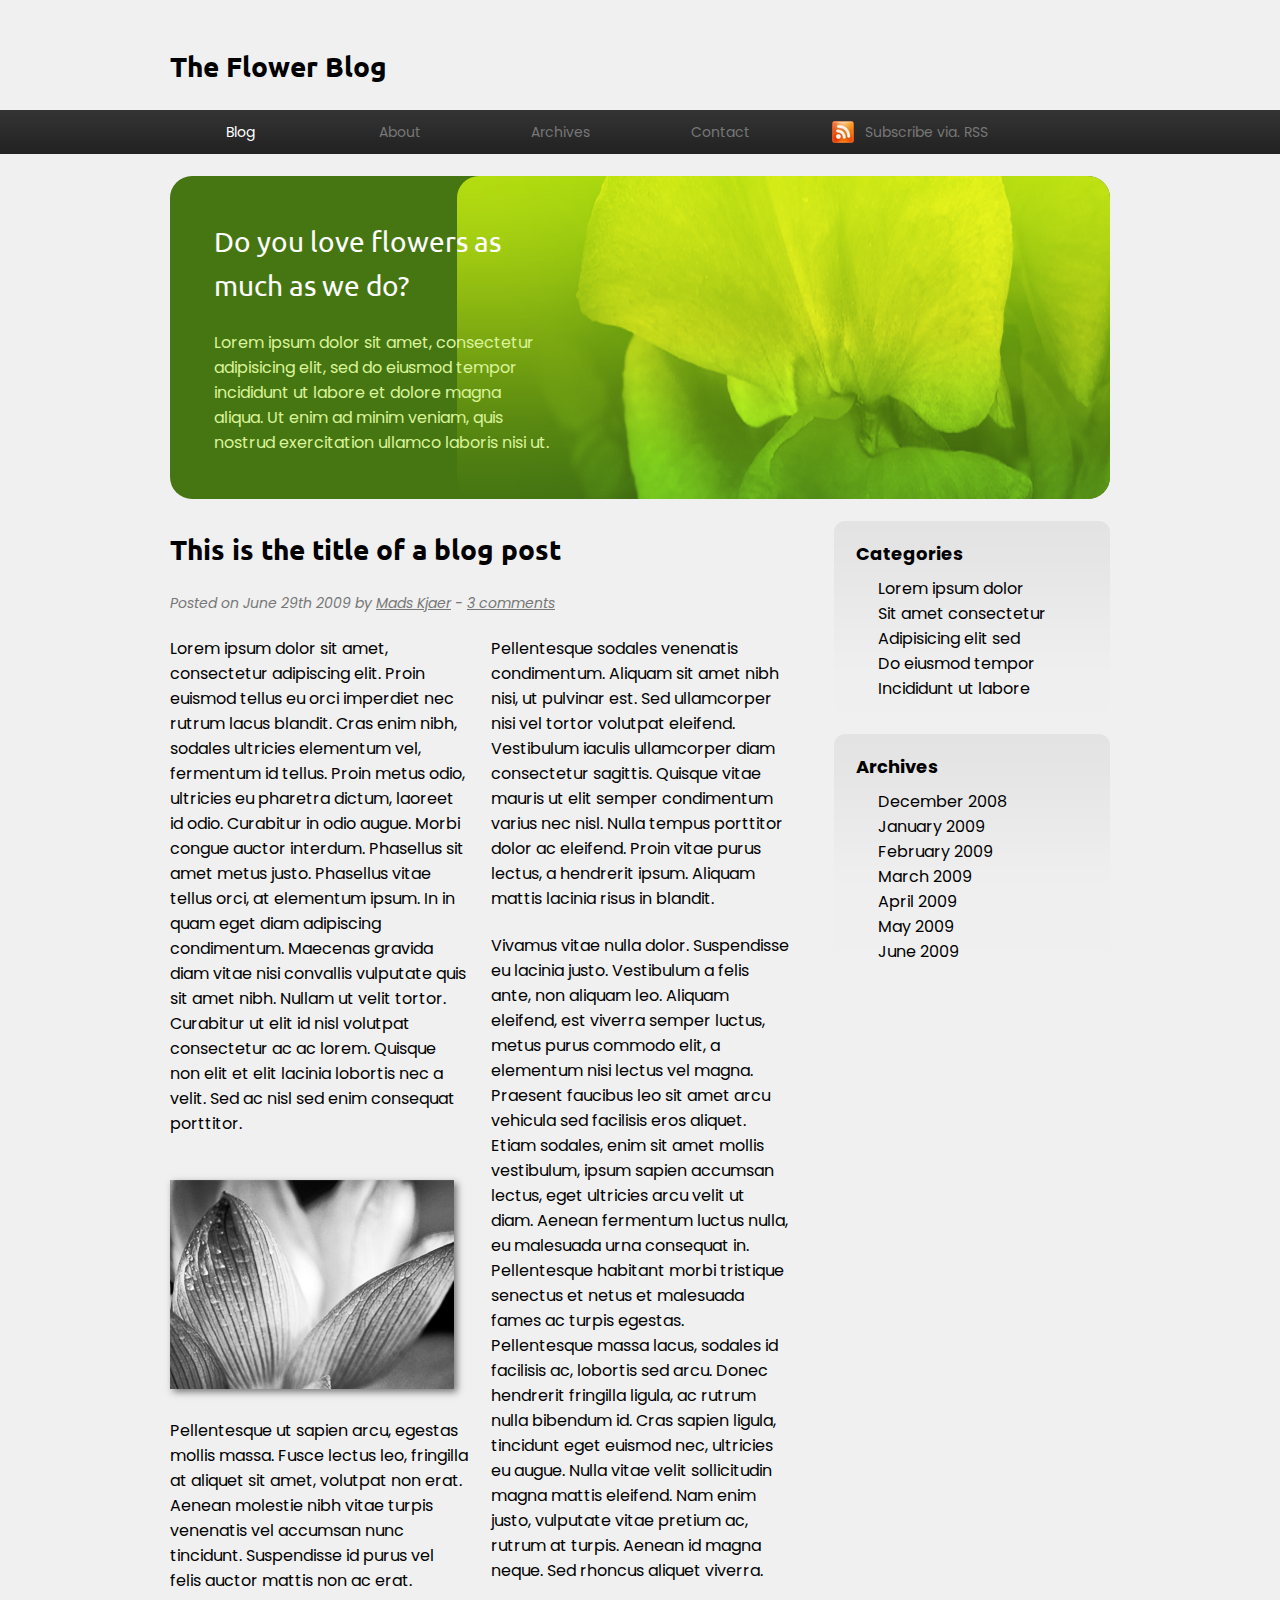
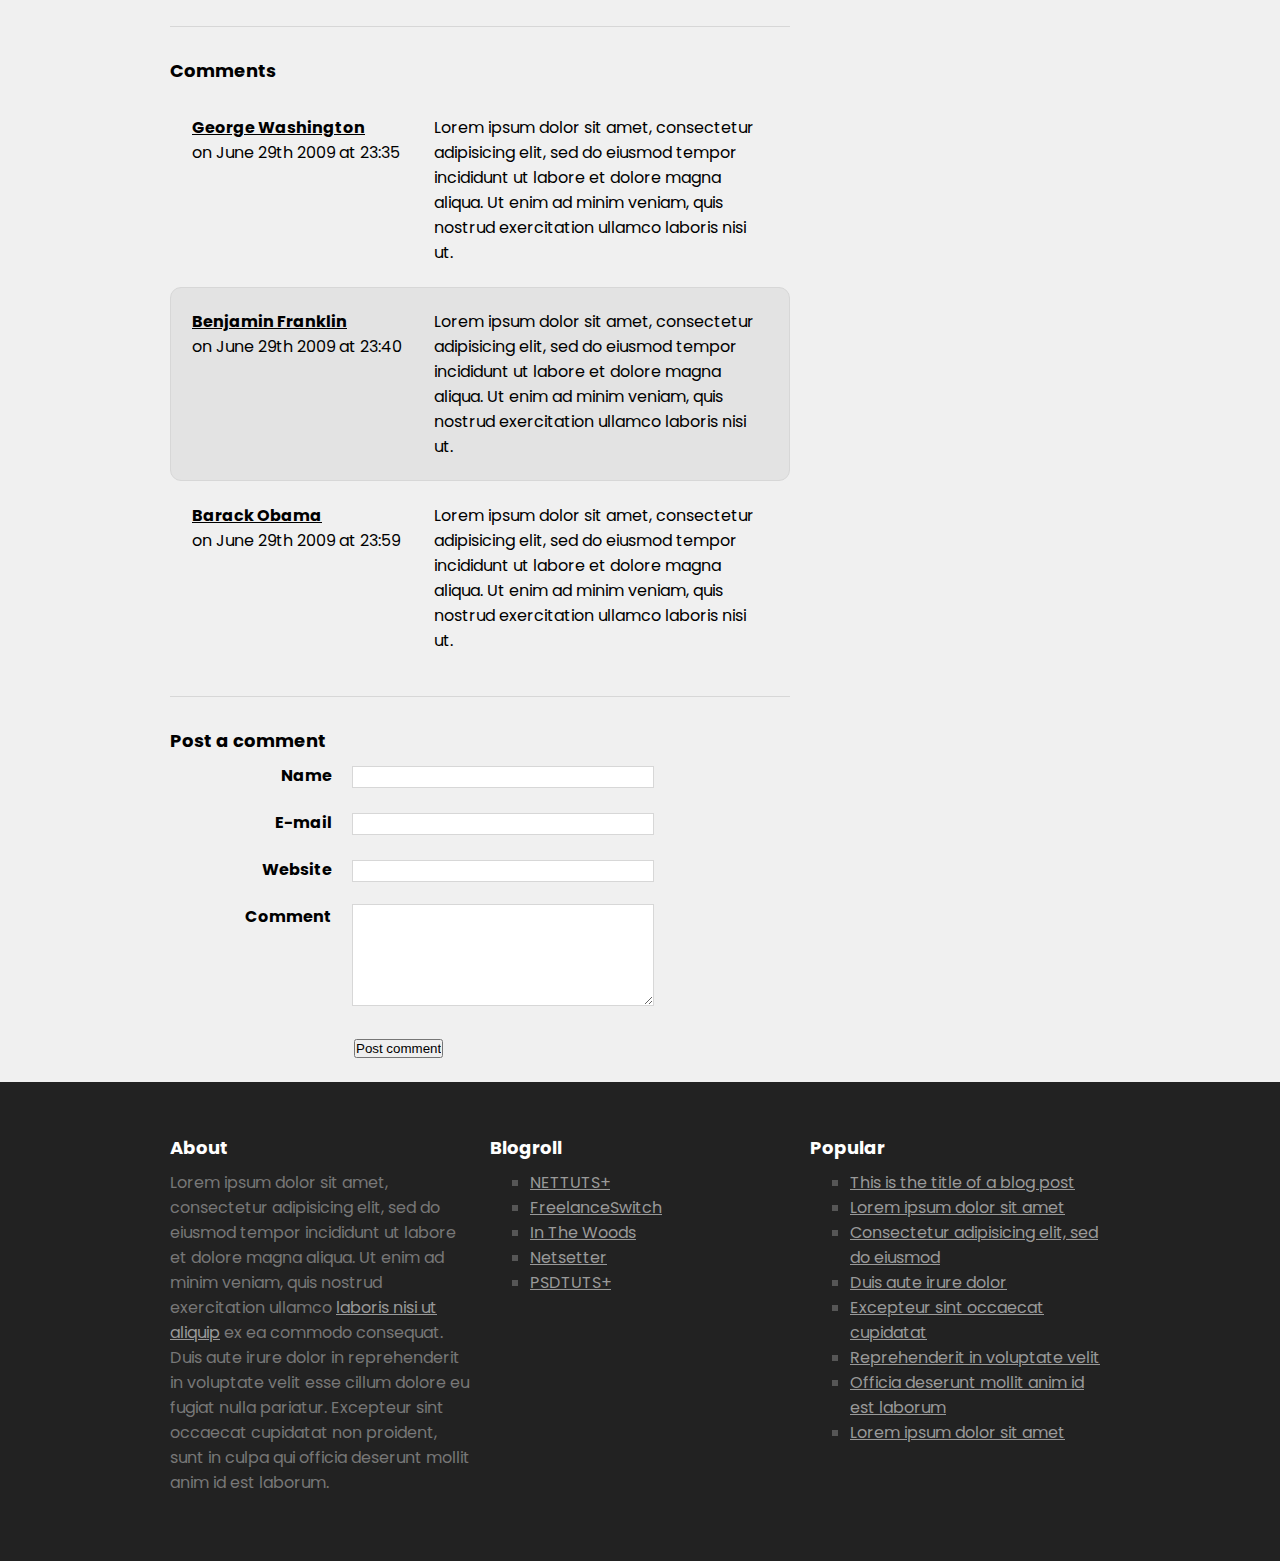
==== index.html @ 4fa7c6bb "Add files via upload" ====
<!doctype html>
<html lang="en">
<head>
	<title>The Flower Blog</title>
    <link rel="stylesheet" href="style.css" type="text/css" media="screen" />
</head>
<body>
	<header>
		<h1>The Flower Blog</h1>
	</header>
	<nav>
        <ul>
            <li class="selected"><a href="#">Blog</a></li>
            <li><a href="#">About</a></li>
            <li><a href="#">Archives</a></li>
            <li><a href="#">Contact</a></li>
            <li class="subscribe"><a href="#">Subscribe via. RSS</a></li>
        </ul>
	</nav>
        <section id="intro">
            <header>
                <h2>Do you love flowers as much as we do?</h2>
            </header>
            <p>Lorem ipsum dolor sit amet, consectetur adipisicing elit, sed do eiusmod tempor incididunt ut labore et dolore magna aliqua. Ut enim ad minim veniam, quis nostrud exercitation ullamco laboris nisi ut.</p>
            <img src="images/intro_flower.png" alt="Flower" />       
	</section>
	<div id="content">
		<div id="mainContent">
			<section>
				<article class="blogPost">
					<header>
						<h2>This is the title of a blog post</h2>
						<p>Posted on <time datetime="2009-06-29T23:31+01:00">June 29th 2009</time> by <a href="#">Mads Kjaer</a> - <a href="#comments">3 comments</a></p>
					</header>
					<div>
						<p>Lorem ipsum dolor sit amet, consectetur adipiscing elit. Proin euismod tellus eu orci imperdiet nec rutrum lacus blandit. Cras enim nibh, sodales ultricies elementum vel, fermentum id tellus. Proin metus odio, ultricies eu pharetra dictum, laoreet id odio. Curabitur in odio augue. Morbi congue auctor interdum. Phasellus sit amet metus justo. Phasellus vitae tellus orci, at elementum ipsum. In in quam eget diam adipiscing condimentum. Maecenas gravida diam vitae nisi convallis vulputate quis sit amet nibh. Nullam ut velit tortor. Curabitur ut elit id nisl volutpat consectetur ac ac lorem. Quisque non elit et elit lacinia lobortis nec a velit. Sed ac nisl sed enim consequat porttitor.</p>
					
						<img src="images/flower.png" alt="Flower" />

						<p>Pellentesque ut sapien arcu, egestas mollis massa. Fusce lectus leo, fringilla at aliquet sit amet, volutpat non erat. Aenean molestie nibh vitae turpis venenatis vel accumsan nunc tincidunt. Suspendisse id purus vel felis auctor mattis non ac erat. Pellentesque sodales venenatis condimentum. Aliquam sit amet nibh nisi, ut pulvinar est. Sed ullamcorper nisi vel tortor volutpat eleifend. Vestibulum iaculis ullamcorper diam consectetur sagittis. Quisque vitae mauris ut elit semper condimentum varius nec nisl. Nulla tempus porttitor dolor ac eleifend. Proin vitae purus lectus, a hendrerit ipsum. Aliquam mattis lacinia risus in blandit.</p>

						<p>Vivamus vitae nulla dolor. Suspendisse eu lacinia justo. Vestibulum a felis ante, non aliquam leo. Aliquam eleifend, est viverra semper luctus, metus purus commodo elit, a elementum nisi lectus vel magna. Praesent faucibus leo sit amet arcu vehicula sed facilisis eros aliquet. Etiam sodales, enim sit amet mollis vestibulum, ipsum sapien accumsan lectus, eget ultricies arcu velit ut diam. Aenean fermentum luctus nulla, eu malesuada urna consequat in. Pellentesque habitant morbi tristique senectus et netus et malesuada fames ac turpis egestas. Pellentesque massa lacus, sodales id facilisis ac, lobortis sed arcu. Donec hendrerit fringilla ligula, ac rutrum nulla bibendum id. Cras sapien ligula, tincidunt eget euismod nec, ultricies eu augue. Nulla vitae velit sollicitudin magna mattis eleifend. Nam enim justo, vulputate vitae pretium ac, rutrum at turpis. Aenean id magna neque. Sed rhoncus aliquet viverra.</p></div>
				</article>
			</section>
			<section id="comments">
				<h3>Comments</h3>
				<article>
					<header>
						<a href="#">George Washington</a> on <time datetime="2009-06-29T23:35:20+01:00">June 29th 2009 at 23:35</time>
					</header>
					<p>Lorem ipsum dolor sit amet, consectetur adipisicing elit, sed do eiusmod tempor incididunt ut labore et dolore magna aliqua. Ut enim ad minim veniam, quis nostrud exercitation ullamco laboris nisi ut.</p>
				</article>
				<article>
					<header>
						<a href="#">Benjamin Franklin</a> on <time datetime="2009-06-29T23:40:09+01:00">June 29th 2009 at 23:40</time>
					</header>
					<p>Lorem ipsum dolor sit amet, consectetur adipisicing elit, sed do eiusmod tempor incididunt ut labore et dolore magna aliqua. Ut enim ad minim veniam, quis nostrud exercitation ullamco laboris nisi ut.</p>
				</article>
				<article>
					<header>
						<a href="#">Barack Obama</a> on <time datetime="2009-06-29T23:59:00+01:00">June 29th 2009 at 23:59</time>
					</header>
					<p>Lorem ipsum dolor sit amet, consectetur adipisicing elit, sed do eiusmod tempor incididunt ut labore et dolore magna aliqua. Ut enim ad minim veniam, quis nostrud exercitation ullamco laboris nisi ut.</p>
				</article>
			</section>
			<form action="#" method="post">
				<h3>Post a comment</h3>
				<p>
					<label for="name">Name</label>
					<input name="name" id="name" type="text" required />
				</p>
				<p>
					<label for="email">E-mail</label>
					<input name="email" id="email" type="email" required />
				</p>
				<p>
					<label for="website">Website</label>
					<input name="website" id="website" type="url" />
				</p>
				<p>
					<label for="comment">Comment</label>
					<textarea name="comment" id="comment" required></textarea>
				</p>
				<p><input type="submit" value="Post comment" /></p>
			</form>
		</div>
	<aside>
		<section>
			<header>
				<h3>Categories</h3>
			</header>
			<ul>
				<li><a href="#">Lorem ipsum dolor</a></li>
				<li><a href="#">Sit amet consectetur</a></li>
				<li><a href="#">Adipisicing elit sed</a></li>
				<li><a href="#">Do eiusmod tempor</a></li>
				<li><a href="#">Incididunt ut labore</a></li>
			</ul>
		</section>
		<section>
			<header>
				<h3>Archives</h3>
			</header>
			<ul>
				<li><a href="#">December 2008</a></li>
				<li><a href="#">January 2009</a></li>
				<li><a href="#">February 2009</a></li>
				<li><a href="#">March 2009</a></li>
				<li><a href="#">April 2009</a></li>
				<li><a href="#">May 2009</a></li>
				<li><a href="#">June 2009</a></li>
			</ul>
		</section>
	</aside>
</div>
	<footer>
		<div>
			<section id="about">
				<header>
					<h3>About</h3>
				</header>
				<p>Lorem ipsum dolor sit amet, consectetur adipisicing elit, sed do eiusmod tempor incididunt ut labore et dolore magna aliqua. Ut enim ad minim veniam, quis nostrud exercitation ullamco <a href="#">laboris nisi ut aliquip</a> ex ea commodo consequat. Duis aute irure dolor in reprehenderit in voluptate velit esse cillum dolore eu fugiat nulla pariatur. Excepteur sint occaecat cupidatat non proident, sunt in culpa qui officia deserunt mollit anim id est laborum.</p>
			</section>
			<section id="blogroll">
				<header>
					<h3>Blogroll</h3>
				</header>
				<ul>
					<li><a href="#">NETTUTS+</a></li>
					<li><a href="#">FreelanceSwitch</a></li>
					<li><a href="#">In The Woods</a></li>
					<li><a href="#">Netsetter</a></li>
					<li><a href="#">PSDTUTS+</a></li>
				</ul>
			</section>
			<section id="popular">
				<header>
					<h3>Popular</h3>
				</header>
				<ul>
					<li><a href="#">This is the title of a blog post</a></li>
					<li><a href="#">Lorem ipsum dolor sit amet</a></li>
					<li><a href="#">Consectetur adipisicing elit, sed do eiusmod</a></li>
					<li><a href="#">Duis aute irure dolor</a></li>
					<li><a href="#">Excepteur sint occaecat cupidatat</a></li>
					<li><a href="#">Reprehenderit in voluptate velit</a></li>
					<li><a href="#">Officia deserunt mollit anim id est laborum</a></li>
					<li><a href="#">Lorem ipsum dolor sit amet</a></li>
				</ul>
			</section>
		</div>
	</footer>

</body>
</html>
---- style.css ----
/* Makeshift CSS Reset */
@import url('https://fonts.googleapis.com/css2?family=Poppins:wght@300&family=Ubuntu:ital,wght@1,500&display=swap');
* {
	margin: 0;
	padding: 0;
}

/* Tell the browser to render HTML 5 elements as block */
header, footer, aside, nav, article {
	display: block;
}

body {
	font-family: 'Poppins', sans-serif;
	margin: 0 auto;
	padding: 22px 0;
	width: 940px;
	background: #f0f0f0;
}

h1, h2 {
	font-size: 28px;
	line-height: 44px;
	padding: 22px 0;
	font-family: 'Ubuntu', sans-serif;
}

h3 {
	font-size: 18px;
	line-height: 22px;
	padding: 11px 0;
}

p {
	padding-bottom: 22px;
}

nav {
	position: absolute;
	left: 0;
	width: 100%;
	background: url("images/nav_background.png");
}

nav ul {
	margin: 0 auto;
	width: 940px;
	list-style: none;
}

nav ul li {
	float: left;
}

	nav ul li a {
		display: block;
		margin-right: 20px;
		width: 140px;
		font-size: 14px;
		line-height: 44px;
		text-align: center;
		text-decoration: none;
		color: #777;
	}

		nav ul li a:hover {
			color: #fff;
		}

		nav ul li.selected a {
			color: #fff;
		}

		nav ul li.subscribe a {
			margin-left: 22px;
			padding-left: 33px;
			text-align: left;
			background: url("images/rss.png") left center no-repeat;
		}

		#intro {
			position: relative;
			margin-top: 66px;
			padding: 44px;
			background: #467612 url("images/intro_background.png") repeat-x;
			
			/* Background-size not implemented yet */
			-webkit-background-size: 100%;
			-o-background-size: 100%;
			-khtml-background-size: 100%;
		
			
			/* Border-radius not implemented yet */
			-moz-border-radius: 22px;
			-webkit-border-radius: 22px;
		}
		
		#intro h2, #intro p {
			position: relative;
			z-index: 9999;
			width: 336px;
		}
		
		#intro h2 {
			padding: 0 0 22px 0;
			font-weight: normal;
			color: #fff;
		}
		
		#intro p {
			padding: 0;
			color: #d9f499;
		}
		
		#intro img {
			position: absolute;
			top: 0;
			right: 0;
			width: 653px;
			height: 100%;
		
			/* Border-radius not implemented yet */
			-moz-border-radius: 22px;
			-webkit-border-radius: 22px;
		}



#content {
	display: table;
}

#mainContent {
	display: table-cell;
	width: 620px;
	padding-right: 22px;
}
aside {
	display: table-cell;
	width: 300px;
	background: url("images/sidebar_background.png") top left;
}



.blogPost header p, .blogPost header p a {
	font-size: 14px;
	font-style: italic;
	color: #777;
}

	.blogPost header p a:hover {
		text-decoration: none;
		color: #000;
	}

.blogPost div {
/* Column-count not implemented yet */
-moz-column-count: 2;
-webkit-column-count: 2;

/* Column-gap not implemented yet */
-moz-column-gap: 22px;
-webkit-column-gap: 22px;
}

.blogPost img {
margin: 22px 0;
-webkit-box-shadow: 3px 3px 7px #777;
}

#comments {
	margin-top: 21px;
	padding-top: 22px;
	border-top: 1px solid #d7d7d7;
}

	#comments article {
		display: table;
		padding: 22px;
	}
	
	#comments article:nth-child(odd) {
		padding: 21px;
		background: #E3E3E3;
		border: 1px solid #d7d7d7;
		-moz-border-radius: 11px;
		-webkit-border-radius: 11px;
	}
	
		#comments article header {
			display: table-cell;
			width: 220px;
			padding-right: 22px;
		}
		
			#comments article header a {
				display: block;
				font-weight: bold;
				color: #000;
			}
			
				#comments article header a:hover {
					text-decoration: none;
				}
		
		#comments article p {
			padding: 0;
		}


		form {
			margin-top: 21px;
			padding-top: 22px;
			border-top: 1px solid #d7d7d7;
		}
		
			form p {
				display: table;
				margin-bottom: 22px;
				padding: 0 22px;
			}
		
				form label {
					display: table-cell;
					width: 140px;
					padding-right: 20px;
					text-align: right;
					font-weight: bold;
					vertical-align: top;
				}
			
				form input[type="text"], form input[type="email"], form input[type="url"] {
					display: table-cell;
					width: 300px;
					height: 20px;
					border: 1px solid #d7d7d7;
				}
				
				form textarea {
					width: 300px;
					height: 100px;
					border: 1px solid #d7d7d7;
				}
				
				form input[type="submit"] {
					margin-left: 162px;
				}
		
aside section {
	margin: 22px 0 0 22px;
	padding: 11px 22px;
	background: url("images/sidebar_section_background.png") repeat-x;
	
	/* Border-radius not implemented yet */
	-moz-border-radius: 11px;
	-webkit-border-radius: 11px;
}

	aside section ul {
		margin: 0 0 0 22px;
		list-style: none;
	}
	
		aside section ul li a {
			display: block;
			text-decoration: none;
			color: #000;
		}
		
			aside section ul li a:hover {
				text-decoration: underline;
			}


footer {
	position: absolute;
	left: 0;
	width: 100%;
	background: #222;
}

	footer div {
		display: table;
		margin: 0 auto;
		padding: 44px 0;
		width: 940px;
		color: #777;
	}
	
		footer div section {
			display: table-cell;
			width: 300px;
		}
		
		footer div #about, footer div #blogroll {
			padding-right: 20px;
		}
		
	footer h3 {
		color: #FFF;
	}
	
	footer a {
		color: #999;
	}
	
		footer a:hover {
			color: #FFF;
			text-decoration: none;
		}
	
	footer ul {
		margin: 0 0 0 40px;
		list-style: square;
		color: #565656;
	}
	
		footer ul li a {
			display: block;
		}
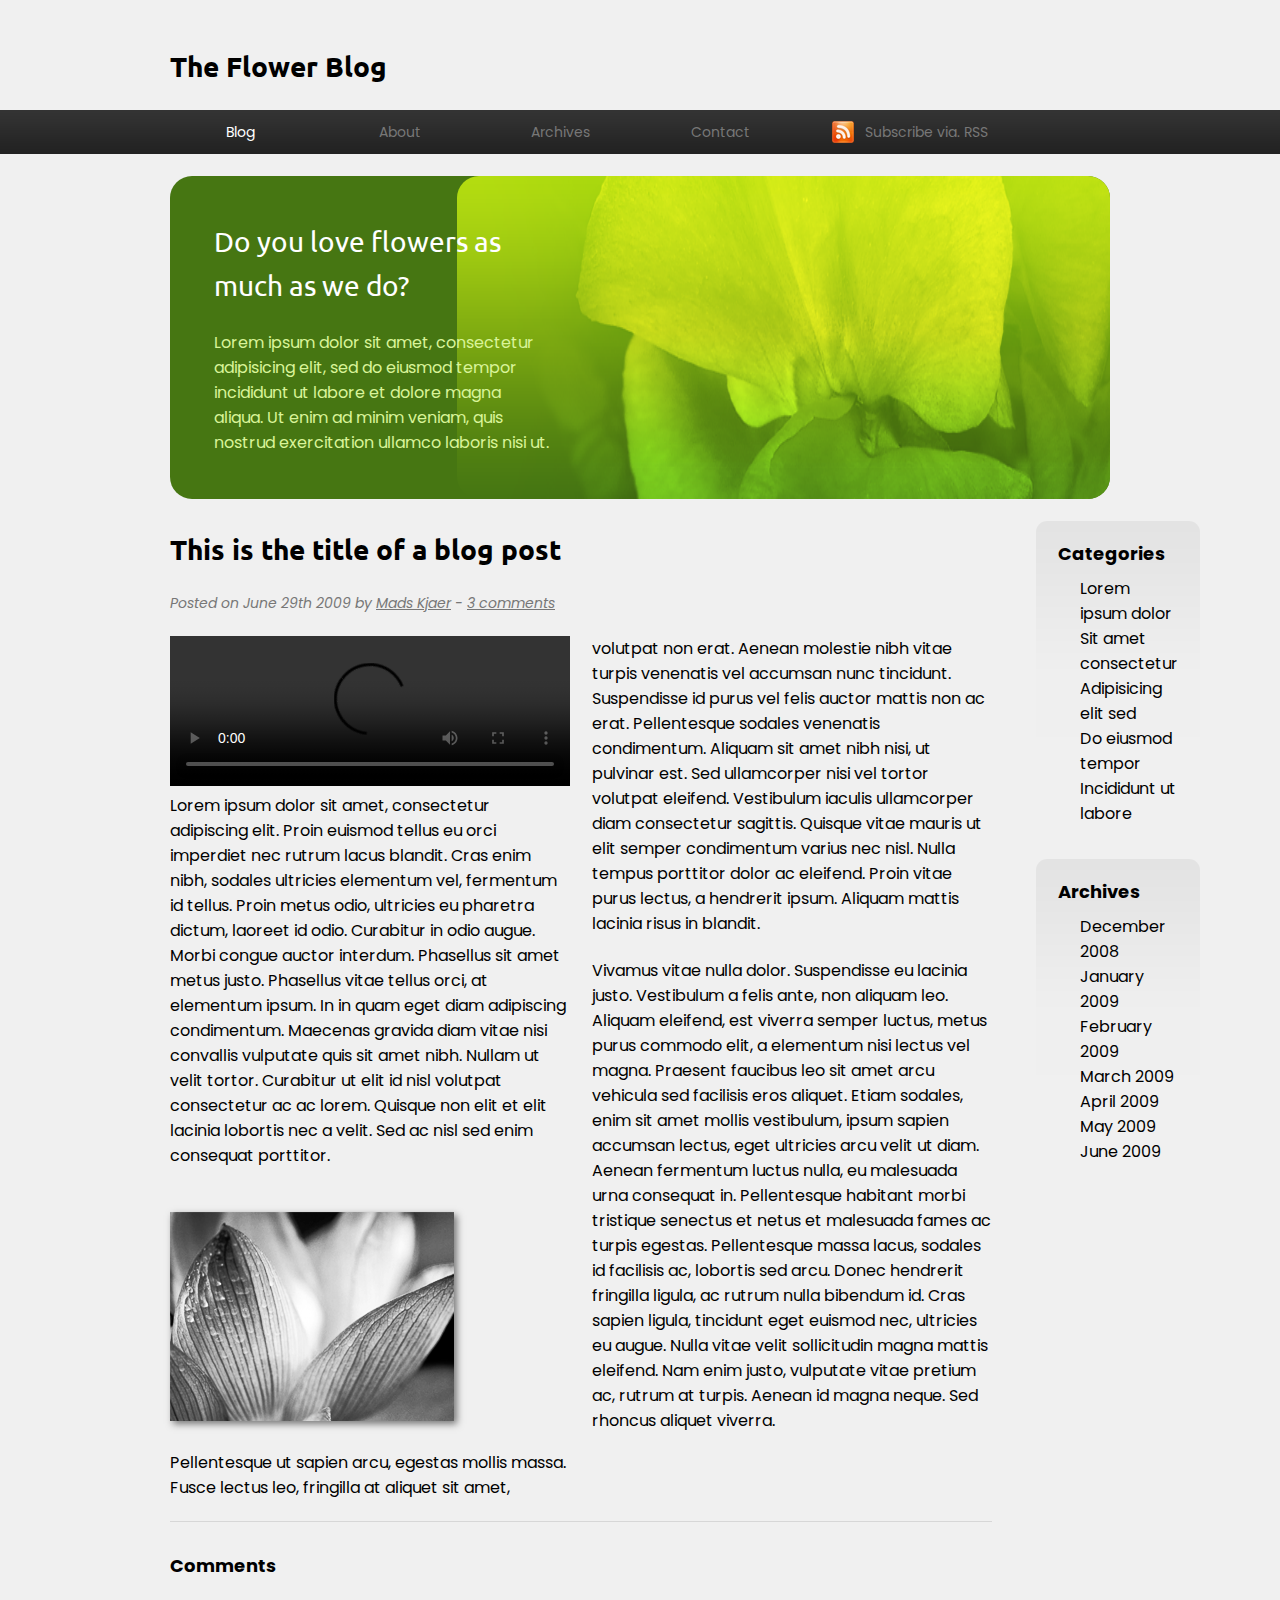
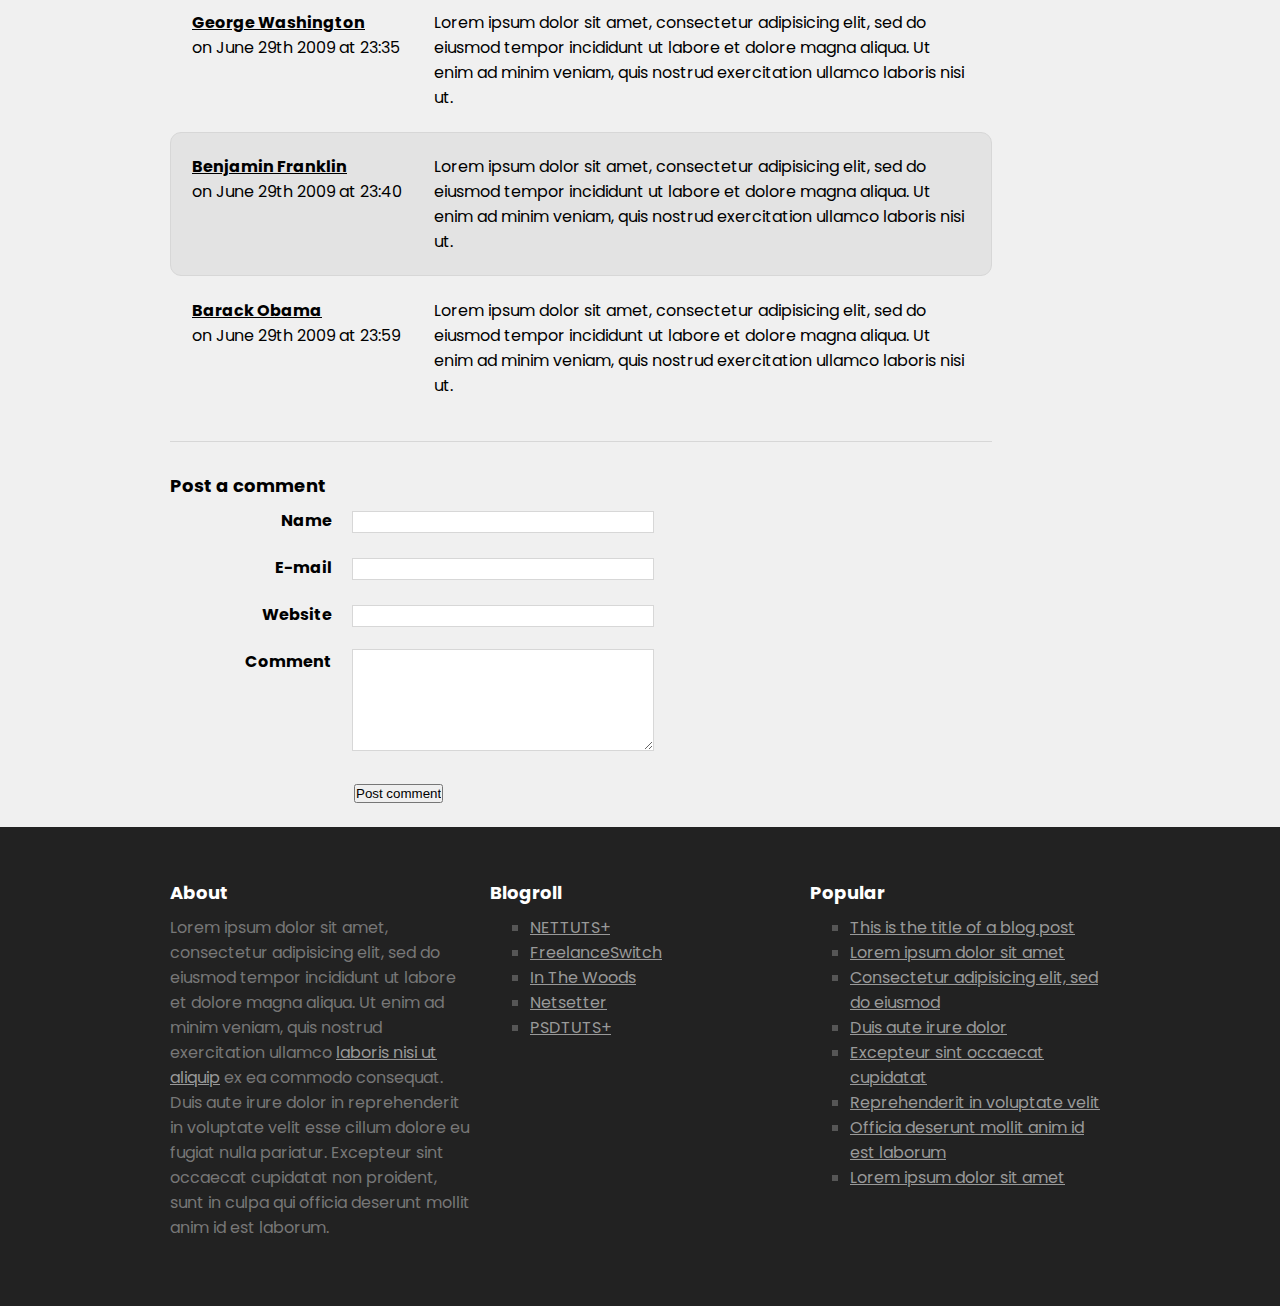
==== commit b03b59dd: "video" ====
--- a/index.html
+++ b/index.html
@@ -33,9 +33,17 @@
 						<p>Posted on <time datetime="2009-06-29T23:31+01:00">June 29th 2009</time> by <a href="#">Mads Kjaer</a> - <a href="#comments">3 comments</a></p>
 					</header>
 					<div>
+
+						<video width="400" controls autoplay loop>
+							<source src="/media/videoFlores.mp4" type="video/mp4">
+							<source src="mov_bbb.ogg" type="video/ogg">
+							Your browser does not support HTML video.
+						</video>
+
 						<p>Lorem ipsum dolor sit amet, consectetur adipiscing elit. Proin euismod tellus eu orci imperdiet nec rutrum lacus blandit. Cras enim nibh, sodales ultricies elementum vel, fermentum id tellus. Proin metus odio, ultricies eu pharetra dictum, laoreet id odio. Curabitur in odio augue. Morbi congue auctor interdum. Phasellus sit amet metus justo. Phasellus vitae tellus orci, at elementum ipsum. In in quam eget diam adipiscing condimentum. Maecenas gravida diam vitae nisi convallis vulputate quis sit amet nibh. Nullam ut velit tortor. Curabitur ut elit id nisl volutpat consectetur ac ac lorem. Quisque non elit et elit lacinia lobortis nec a velit. Sed ac nisl sed enim consequat porttitor.</p>
 					
 						<img src="images/flower.png" alt="Flower" />
+						
 
 						<p>Pellentesque ut sapien arcu, egestas mollis massa. Fusce lectus leo, fringilla at aliquet sit amet, volutpat non erat. Aenean molestie nibh vitae turpis venenatis vel accumsan nunc tincidunt. Suspendisse id purus vel felis auctor mattis non ac erat. Pellentesque sodales venenatis condimentum. Aliquam sit amet nibh nisi, ut pulvinar est. Sed ullamcorper nisi vel tortor volutpat eleifend. Vestibulum iaculis ullamcorper diam consectetur sagittis. Quisque vitae mauris ut elit semper condimentum varius nec nisl. Nulla tempus porttitor dolor ac eleifend. Proin vitae purus lectus, a hendrerit ipsum. Aliquam mattis lacinia risus in blandit.</p>
 
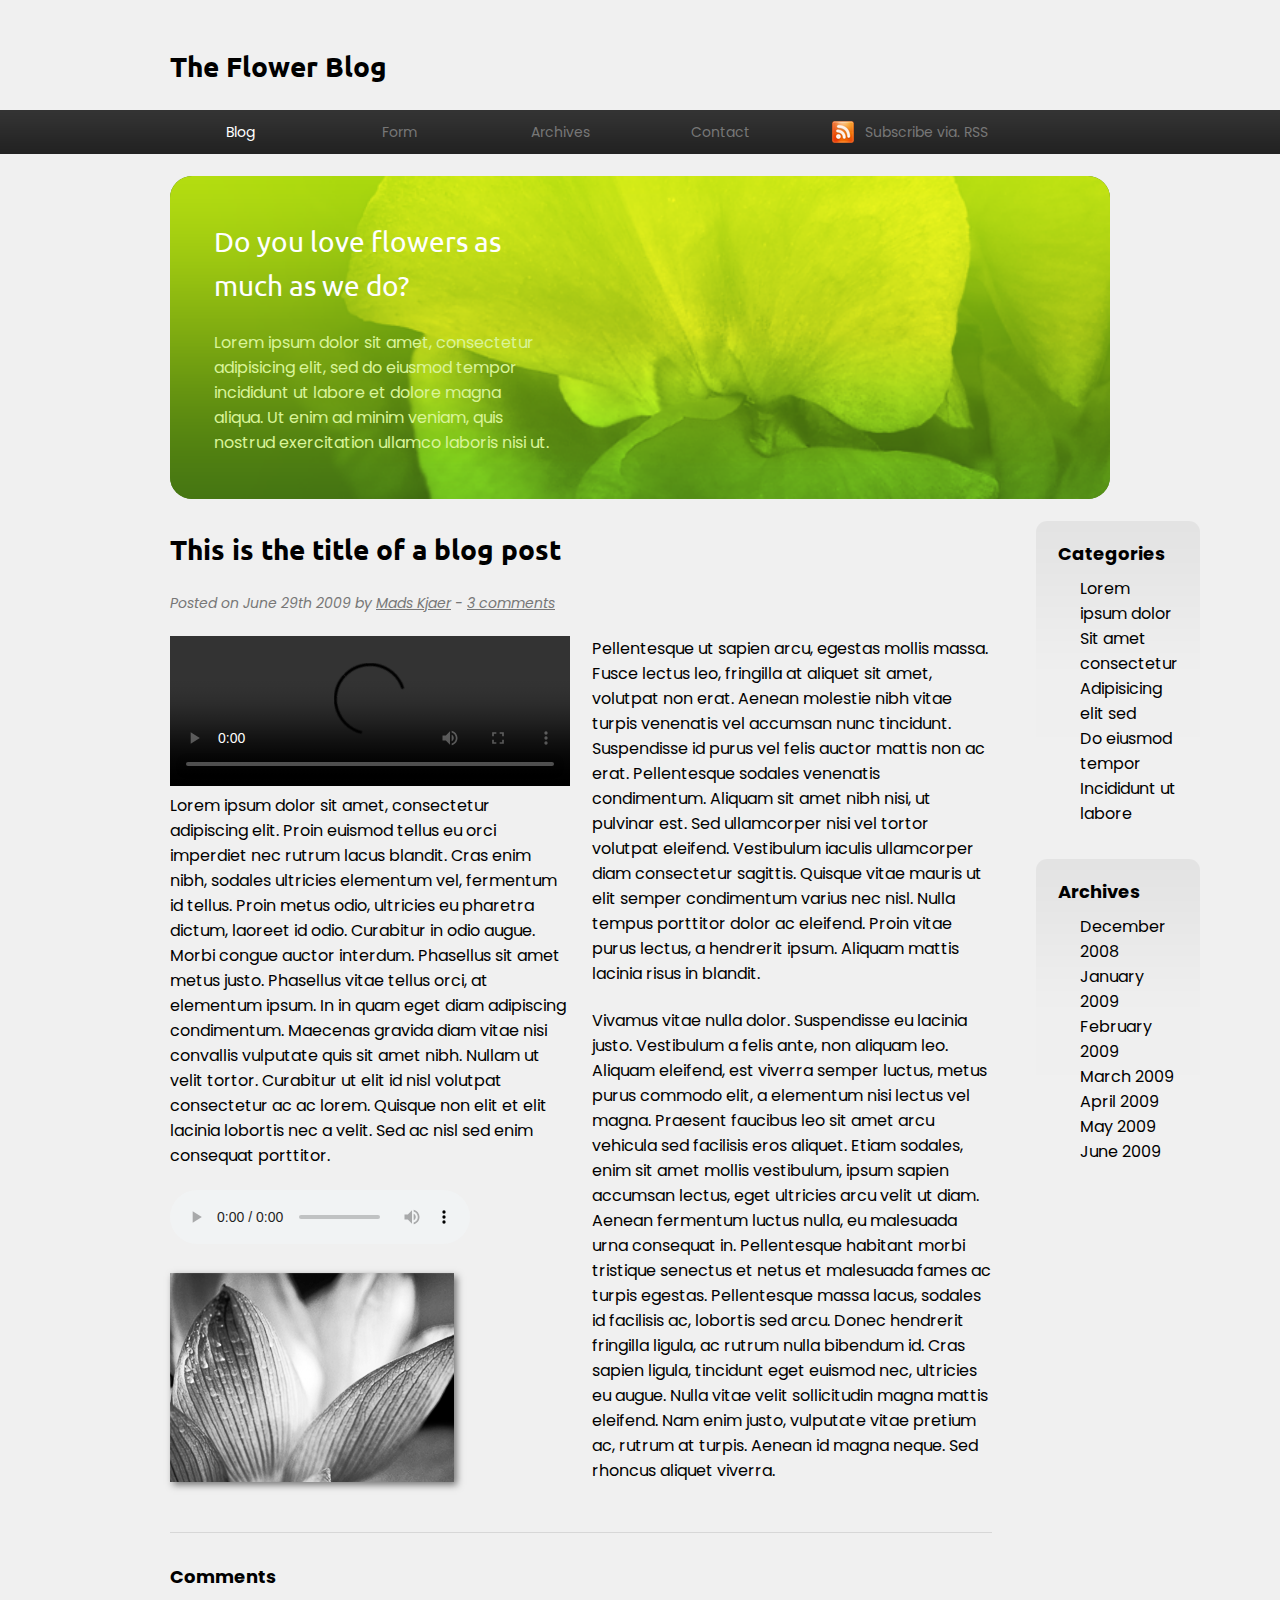
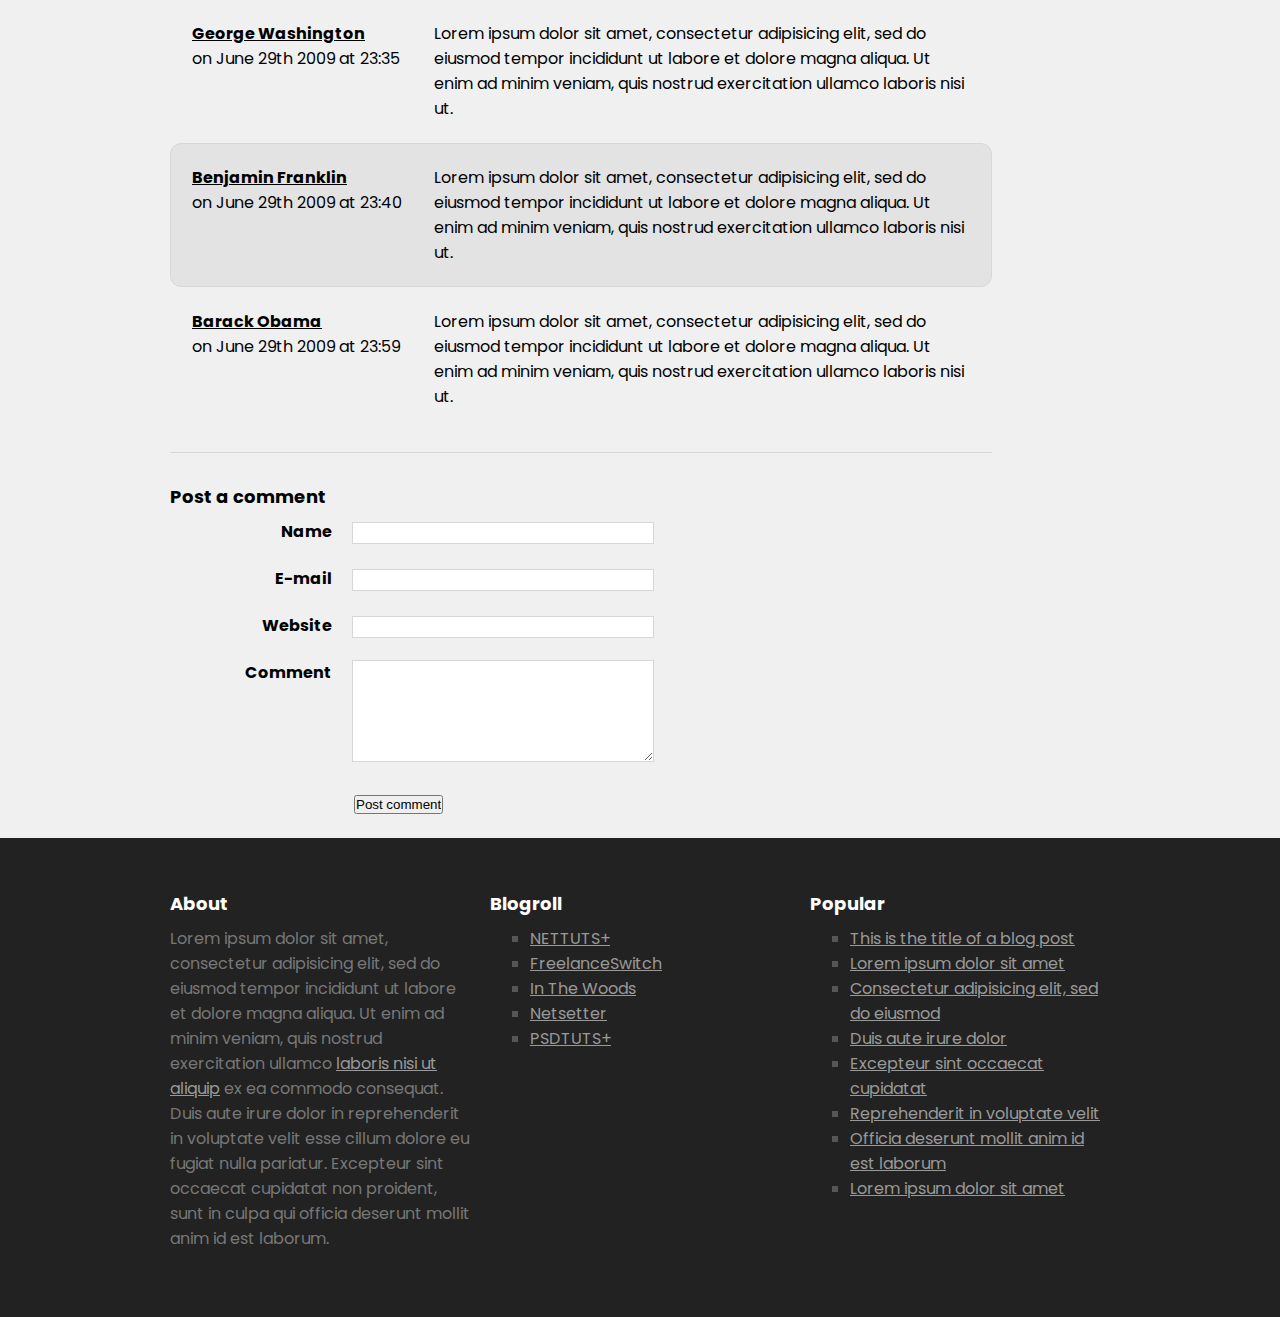
==== commit e699ec82: "añadido audio y trabajando en el foro" ====
--- a/index.html
+++ b/index.html
@@ -1,5 +1,5 @@
 <!doctype html>
-<html lang="en">
+<html lang="es">
 <head>
 	<title>The Flower Blog</title>
     <link rel="stylesheet" href="style.css" type="text/css" media="screen" />
@@ -11,7 +11,7 @@
 	<nav>
         <ul>
             <li class="selected"><a href="#">Blog</a></li>
-            <li><a href="#">About</a></li>
+            <li><a href="form.html">Form</a></li>
             <li><a href="#">Archives</a></li>
             <li><a href="#">Contact</a></li>
             <li class="subscribe"><a href="#">Subscribe via. RSS</a></li>
@@ -39,9 +39,11 @@
 							<source src="mov_bbb.ogg" type="video/ogg">
 							Your browser does not support HTML video.
 						</video>
-
 						<p>Lorem ipsum dolor sit amet, consectetur adipiscing elit. Proin euismod tellus eu orci imperdiet nec rutrum lacus blandit. Cras enim nibh, sodales ultricies elementum vel, fermentum id tellus. Proin metus odio, ultricies eu pharetra dictum, laoreet id odio. Curabitur in odio augue. Morbi congue auctor interdum. Phasellus sit amet metus justo. Phasellus vitae tellus orci, at elementum ipsum. In in quam eget diam adipiscing condimentum. Maecenas gravida diam vitae nisi convallis vulputate quis sit amet nibh. Nullam ut velit tortor. Curabitur ut elit id nisl volutpat consectetur ac ac lorem. Quisque non elit et elit lacinia lobortis nec a velit. Sed ac nisl sed enim consequat porttitor.</p>
-					
+						<audio controls loop autoplay>
+							<source src="media/forest-with-small-river-birds-and-nature-field-recording-6735.mp3" type="audio/mpeg">
+						  Your browser does not support the audio element.
+						</audio> <br>
 						<img src="images/flower.png" alt="Flower" />
 						
 
@@ -80,7 +82,7 @@
 				<p>
 					<label for="email">E-mail</label>
 					<input name="email" id="email" type="email" required />
-				</p>
+				</p>	
 				<p>
 					<label for="website">Website</label>
 					<input name="website" id="website" type="url" />
--- a/style.css
+++ b/style.css
@@ -94,7 +94,6 @@
 			-moz-border-radius: 22px;
 			-webkit-border-radius: 22px;
 		}
-		
 		#intro h2, #intro p {
 			position: relative;
 			z-index: 9999;
@@ -116,7 +115,51 @@
 			position: absolute;
 			top: 0;
 			right: 0;
-			width: 653px;
+			width: 100%;
+			height: 100%;
+		
+			/* Border-radius not implemented yet */
+			-moz-border-radius: 22px;
+			-webkit-border-radius: 22px;
+		}
+		#introform {
+			position: relative;
+			margin-top: 66px;
+			padding: 44px;
+			background: #467612 url("images/intro_background.png") repeat-x;
+			
+			/* Background-size not implemented yet */
+			-webkit-background-size: 100%;
+			-o-background-size: 100%;
+			-khtml-background-size: 100%;
+		
+			
+			/* Border-radius not implemented yet */
+			-moz-border-radius: 22px;
+			-webkit-border-radius: 22px;
+		}
+		#introform h2, #introform p {
+			position: relative;
+			z-index: 9999;
+			width: 336px;
+		}
+		
+		#introform h2 {
+			padding: 0 0 22px 0;
+			font-weight: normal;
+			color: #fff;
+		}
+		
+		#introform p {
+			padding: 0;
+			color: #d9f499;
+		}
+		
+		#introform img {
+			position: absolute;
+			top: 0;
+			right: 0;
+			width: 100%;
 			height: 100%;
 		
 			/* Border-radius not implemented yet */
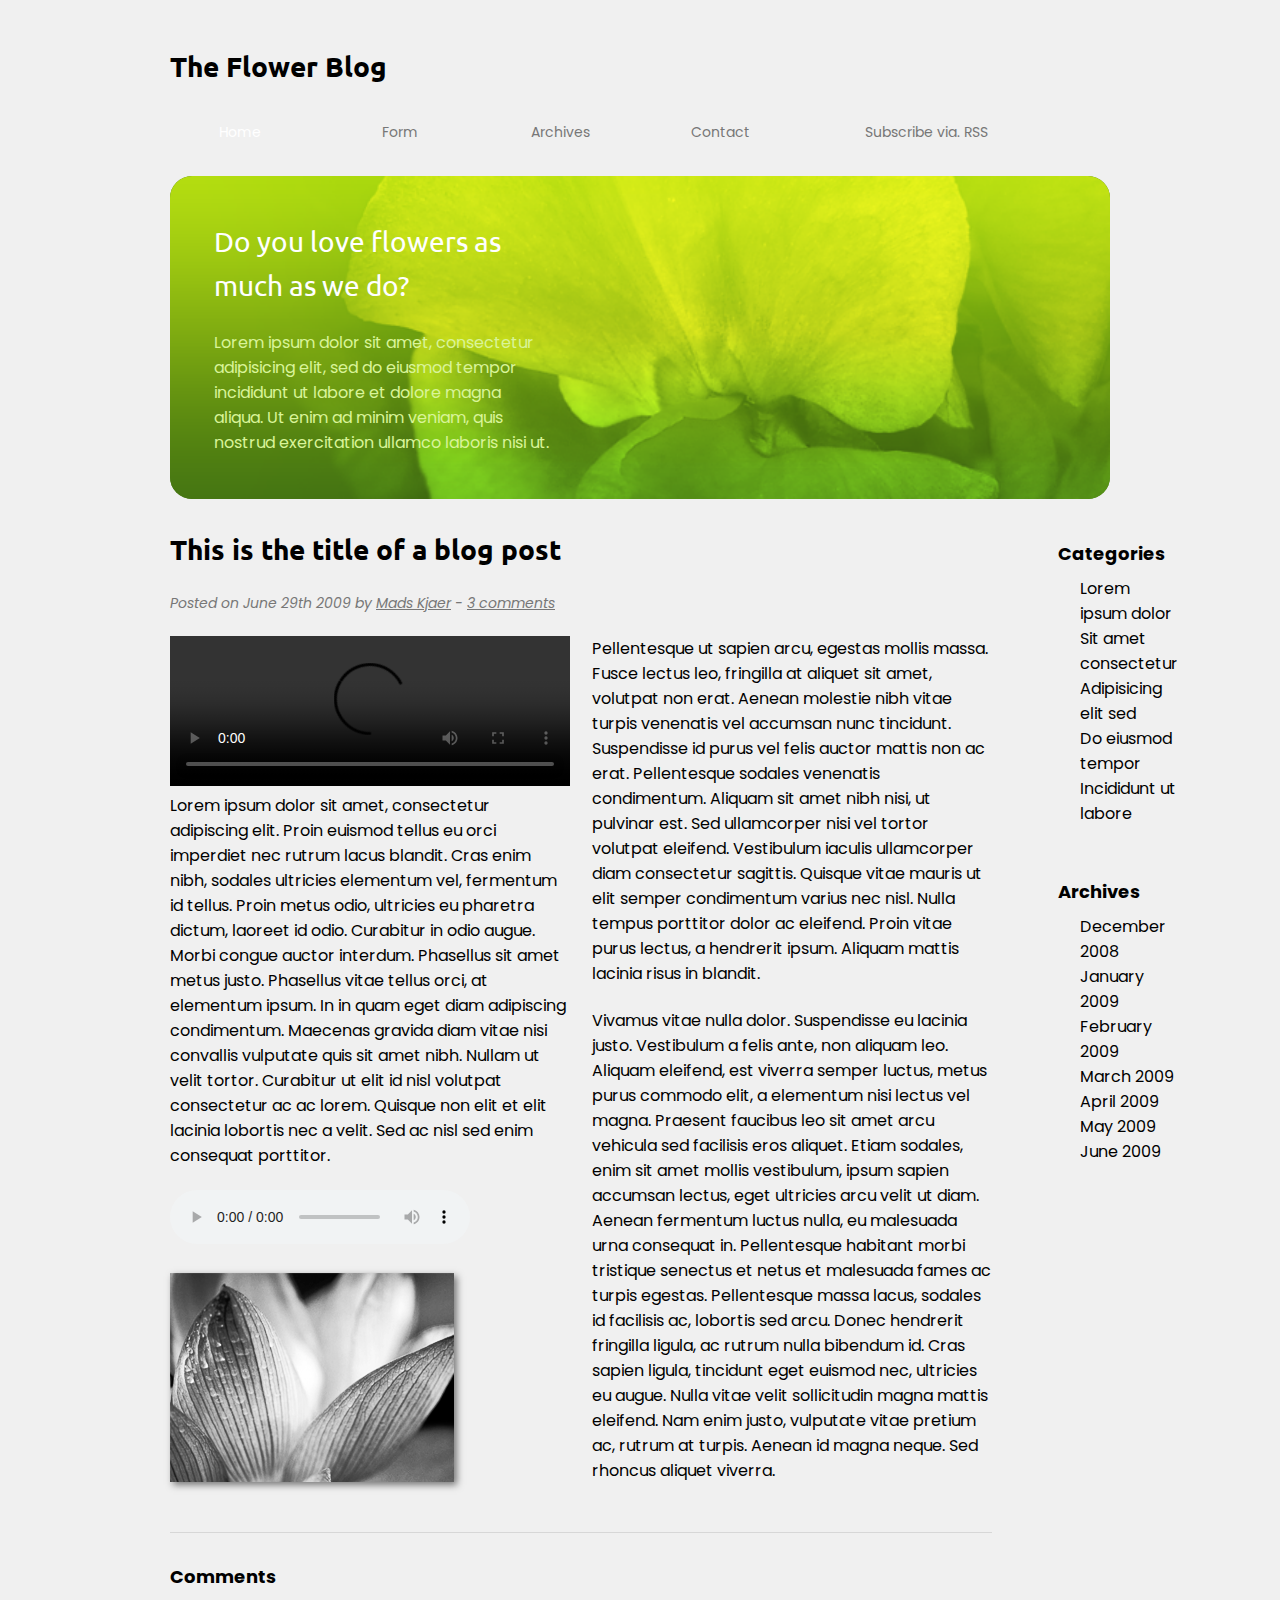
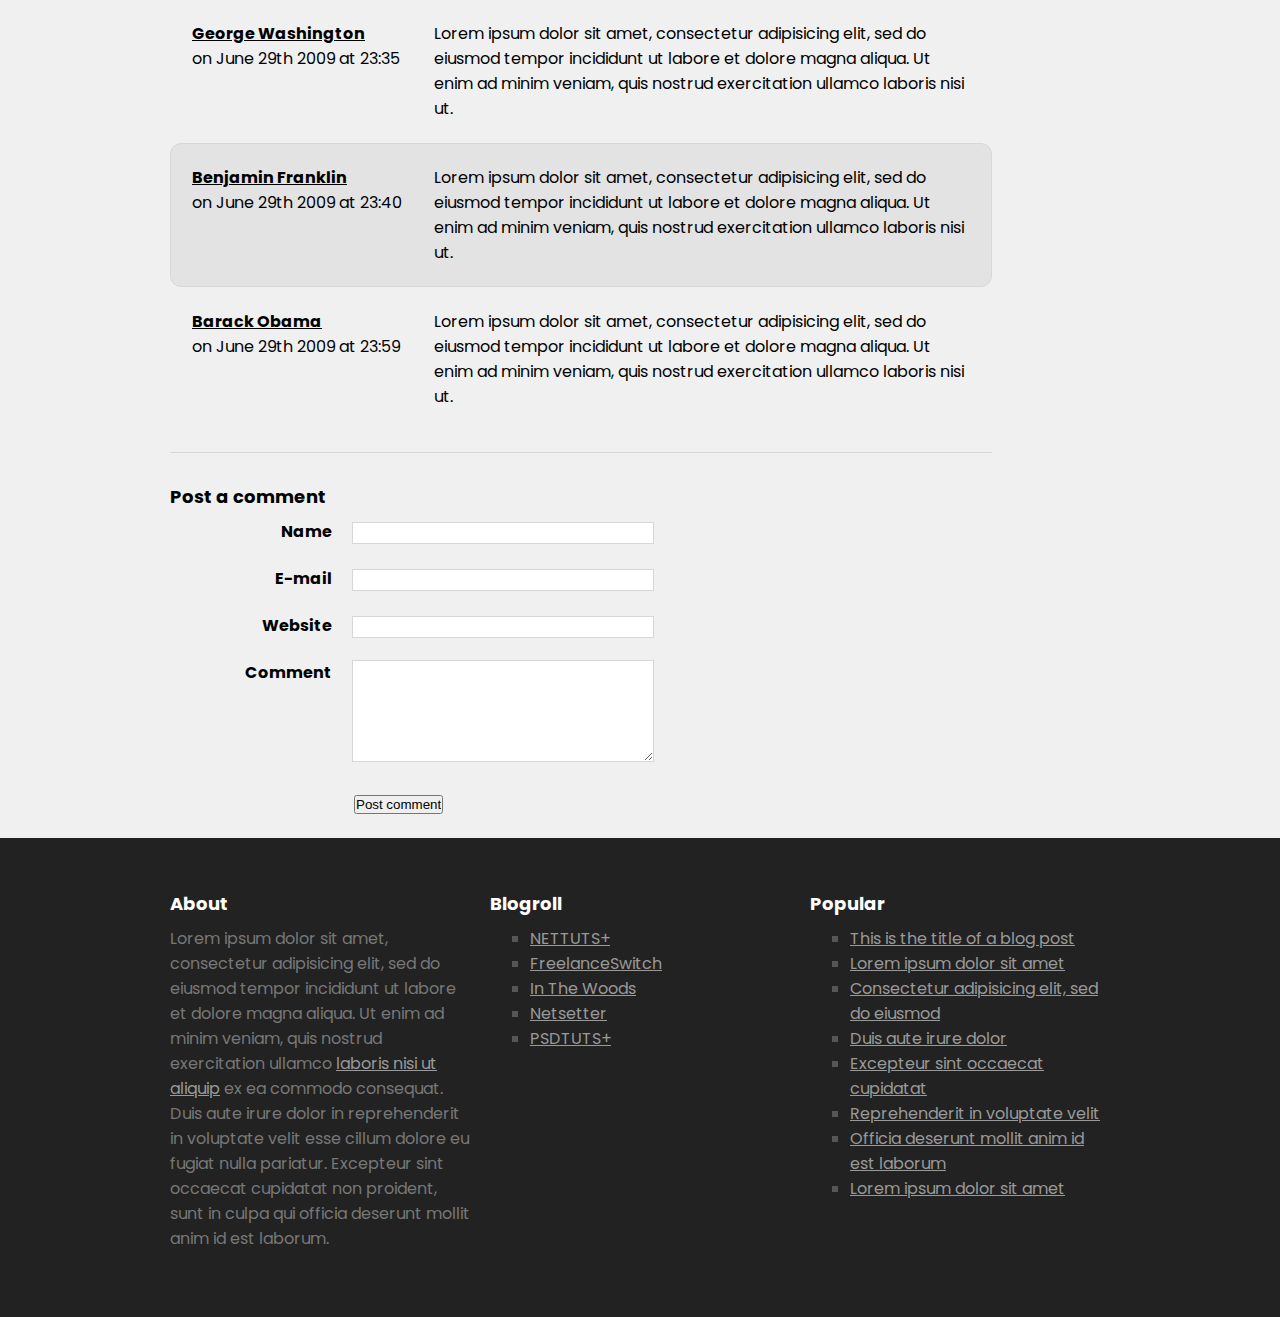
==== commit 42beb8bd: "hecho hasta formulario responsive" ====
--- a/index.html
+++ b/index.html
@@ -2,7 +2,8 @@
 <html lang="es">
 <head>
 	<title>The Flower Blog</title>
-    <link rel="stylesheet" href="style.css" type="text/css" media="screen" />
+    <link rel="stylesheet" href="CSS/style.css" type="text/css" media="screen" />
+	<meta name="viewport" content="width=device-width, initial-scale=1.0">
 </head>
 <body>
 	<header>
@@ -10,7 +11,7 @@
 	</header>
 	<nav>
         <ul>
-            <li class="selected"><a href="#">Blog</a></li>
+            <li class="selected"><a href="index.html">Home</a></li>
             <li><a href="form.html">Form</a></li>
             <li><a href="#">Archives</a></li>
             <li><a href="#">Contact</a></li>
@@ -73,7 +74,7 @@
 					<p>Lorem ipsum dolor sit amet, consectetur adipisicing elit, sed do eiusmod tempor incididunt ut labore et dolore magna aliqua. Ut enim ad minim veniam, quis nostrud exercitation ullamco laboris nisi ut.</p>
 				</article>
 			</section>
-			<form action="#" method="post">
+			<form action="#" method="post" id="commentform">
 				<h3>Post a comment</h3>
 				<p>
 					<label for="name">Name</label>
--- a/CSS/style.css
+++ b/CSS/style.css
@@ -0,0 +1,359 @@
+/* Makeshift CSS Reset */
+@import url('https://fonts.googleapis.com/css2?family=Poppins:wght@300&family=Ubuntu:ital,wght@1,500&display=swap');
+* {
+	margin: 0;
+	padding: 0;
+}
+
+/* Tell the browser to render HTML 5 elements as block */
+header, footer, aside, nav, article {
+	display: block;
+}
+
+body {
+	font-family: 'Poppins', sans-serif;
+	margin: 0 auto;
+	padding: 22px 0;
+	width: 940px;
+	background: #f0f0f0;
+}
+
+h1, h2 {
+	font-size: 28px;
+	line-height: 44px;
+	padding: 22px 0;
+	font-family: 'Ubuntu', sans-serif;
+}
+
+h3 {
+	font-size: 18px;
+	line-height: 22px;
+	padding: 11px 0;
+}
+
+p {
+	padding-bottom: 22px;
+}
+
+nav {
+	position: absolute;
+	left: 0;
+	width: 100%;
+	background: url("images/nav_background.png");
+}
+
+nav ul {
+	margin: 0 auto;
+	width: 940px;
+	list-style: none;
+}
+
+nav ul li {
+	float: left;
+}
+
+	nav ul li a {
+		display: block;
+		margin-right: 20px;
+		width: 140px;
+		font-size: 14px;
+		line-height: 44px;
+		text-align: center;
+		text-decoration: none;
+		color: #777;
+	}
+
+		nav ul li a:hover {
+			color: #fff;
+		}
+
+		nav ul li.selected a {
+			color: #fff;
+		}
+
+		nav ul li.subscribe a {
+			margin-left: 22px;
+			padding-left: 33px;
+			text-align: left;
+			background: url("images/rss.png") left center no-repeat;
+		}
+
+		#intro {
+			position: relative;
+			margin-top: 66px;
+			padding: 44px;
+			background: #467612 url("images/intro_background.png") repeat-x;
+			
+			/* Background-size not implemented yet */
+			-webkit-background-size: 100%;
+			-o-background-size: 100%;
+			-khtml-background-size: 100%;
+		
+			
+			/* Border-radius not implemented yet */
+			-moz-border-radius: 22px;
+			-webkit-border-radius: 22px;
+		}
+		#intro h2, #intro p {
+			position: relative;
+			z-index: 9999;
+			width: 336px;
+		}
+		
+		#intro h2 {
+			padding: 0 0 22px 0;
+			font-weight: normal;
+			color: #fff;
+		}
+		
+		#intro p {
+			padding: 0;
+			color: #d9f499;
+		}
+		
+		#intro img {
+			position: absolute;
+			top: 0;
+			right: 0;
+			width: 100%;
+			height: 100%;
+		
+			/* Border-radius not implemented yet */
+			-moz-border-radius: 22px;
+			-webkit-border-radius: 22px;
+		}
+		
+
+#content {
+	display: table;
+}
+
+#mainContent {
+	display: table-cell;
+	width: 620px;
+	padding-right: 22px;
+}
+aside {
+	display: table-cell;
+	width: 300px;
+	background: url("images/sidebar_background.png") top left;
+}
+.blogPost header p, .blogPost header p a {
+	font-size: 14px;
+	font-style: italic;
+	color: #777;
+}
+
+	.blogPost header p a:hover {
+		text-decoration: none;
+		color: #000;
+	}
+
+.blogPost div {
+/* Column-count not implemented yet */
+-moz-column-count: 2;
+-webkit-column-count: 2;
+
+/* Column-gap not implemented yet */
+-moz-column-gap: 22px;
+-webkit-column-gap: 22px;
+}
+
+.blogPost img {
+margin: 22px 0;
+-webkit-box-shadow: 3px 3px 7px #777;
+}
+
+#comments {
+	margin-top: 21px;
+	padding-top: 22px;
+	border-top: 1px solid #d7d7d7;
+}
+
+	#comments article {
+		display: table;
+		padding: 22px;
+	}
+	
+	#comments article:nth-child(odd) {
+		padding: 21px;
+		background: #E3E3E3;
+		border: 1px solid #d7d7d7;
+		-moz-border-radius: 11px;
+		-webkit-border-radius: 11px;
+	}
+	
+		#comments article header {
+			display: table-cell;
+			width: 220px;
+			padding-right: 22px;
+		}
+		
+			#comments article header a {
+				display: block;
+				font-weight: bold;
+				color: #000;
+			}
+			
+				#comments article header a:hover {
+					text-decoration: none;
+				}
+		
+		#comments article p {
+			padding: 0;
+		}
+
+
+		#commentform {
+			margin-top: 21px;
+			padding-top: 22px;
+			border-top: 1px solid #d7d7d7;
+		}
+		
+		#commentform p {
+				display: table;
+				margin-bottom: 22px;
+				padding: 0 22px;
+			}
+		
+			#commentform label {
+					display: table-cell;
+					width: 140px;
+					padding-right: 20px;
+					text-align: right;
+					font-weight: bold;
+					vertical-align: top;
+				}
+			
+				#commentform input[type="text"], form input[type="email"], form input[type="url"] {
+					display: table-cell;
+					width: 300px;
+					height: 20px;
+					border: 1px solid #d7d7d7;
+				}
+				
+				#commentform textarea {
+					width: 300px;
+					height: 100px;
+					border: 1px solid #d7d7d7;
+				}
+				
+				#commentform input[type="submit"] {
+					margin-left: 162px;
+				}
+
+				#ResgisterForm {
+					margin-top: 21px;
+					padding-top: 22px;
+					border-top: 1px solid #d7d7d7;
+				}
+				
+				#ResgisterForm p {
+					display: table;
+					margin-bottom: 22px;
+					padding: 0 22px;
+				}
+			
+				#ResgisterForm label {
+						display: table-cell;
+						width: 140px;
+						padding-right: 20px;
+						text-align: right;
+						font-weight: bold;
+						vertical-align: top;
+					}
+				
+					#ResgisterForm input[type="text"], form input[type="email"], form input[type="url"] {
+						display: table-cell;
+						width: 300px;
+						height: 20px;
+						border: 1px solid #d7d7d7;
+					}
+					
+					#ResgisterForm textarea {
+						width: 300px;
+						height: 100px;
+						border: 1px solid #d7d7d7;
+					}
+										
+					#ResgisterForm input[type="submit"]{
+							margin-left: 162px;
+							width: 150px;
+							height: 30px;
+							font-size: 15px;
+					}
+
+aside section {
+	margin: 22px 0 0 22px;
+	padding: 11px 22px;
+	background: url("images/sidebar_section_background.png") repeat-x;
+	
+	/* Border-radius not implemented yet */
+	-moz-border-radius: 11px;
+	-webkit-border-radius: 11px;
+}
+
+	aside section ul {
+		margin: 0 0 0 22px;
+		list-style: none;
+	}
+	
+		aside section ul li a {
+			display: block;
+			text-decoration: none;
+			color: #000;
+		}
+		
+			aside section ul li a:hover {
+				text-decoration: underline;
+			}
+
+
+footer {
+	position: absolute;
+	left: 0;
+	width: 100%;
+	background: #222;
+}
+
+	footer div {
+		display: table;
+		margin: 0 auto;
+		padding: 44px 0;
+		width: 940px;
+		color: #777;
+	}
+	
+		footer div section {
+			display: table-cell;
+			width: 300px;
+		}
+		
+		footer div #about, footer div #blogroll {
+			padding-right: 20px;
+		}
+		
+	footer h3 {
+		color: #FFF;
+	}
+	
+	footer a {
+		color: #999;
+	}
+	
+		footer a:hover {
+			color: #FFF;
+			text-decoration: none;
+		}
+	
+	footer ul {
+		margin: 0 0 0 40px;
+		list-style: square;
+		color: #565656;
+	}
+	
+		footer ul li a {
+			display: block;
+		}
+
+
